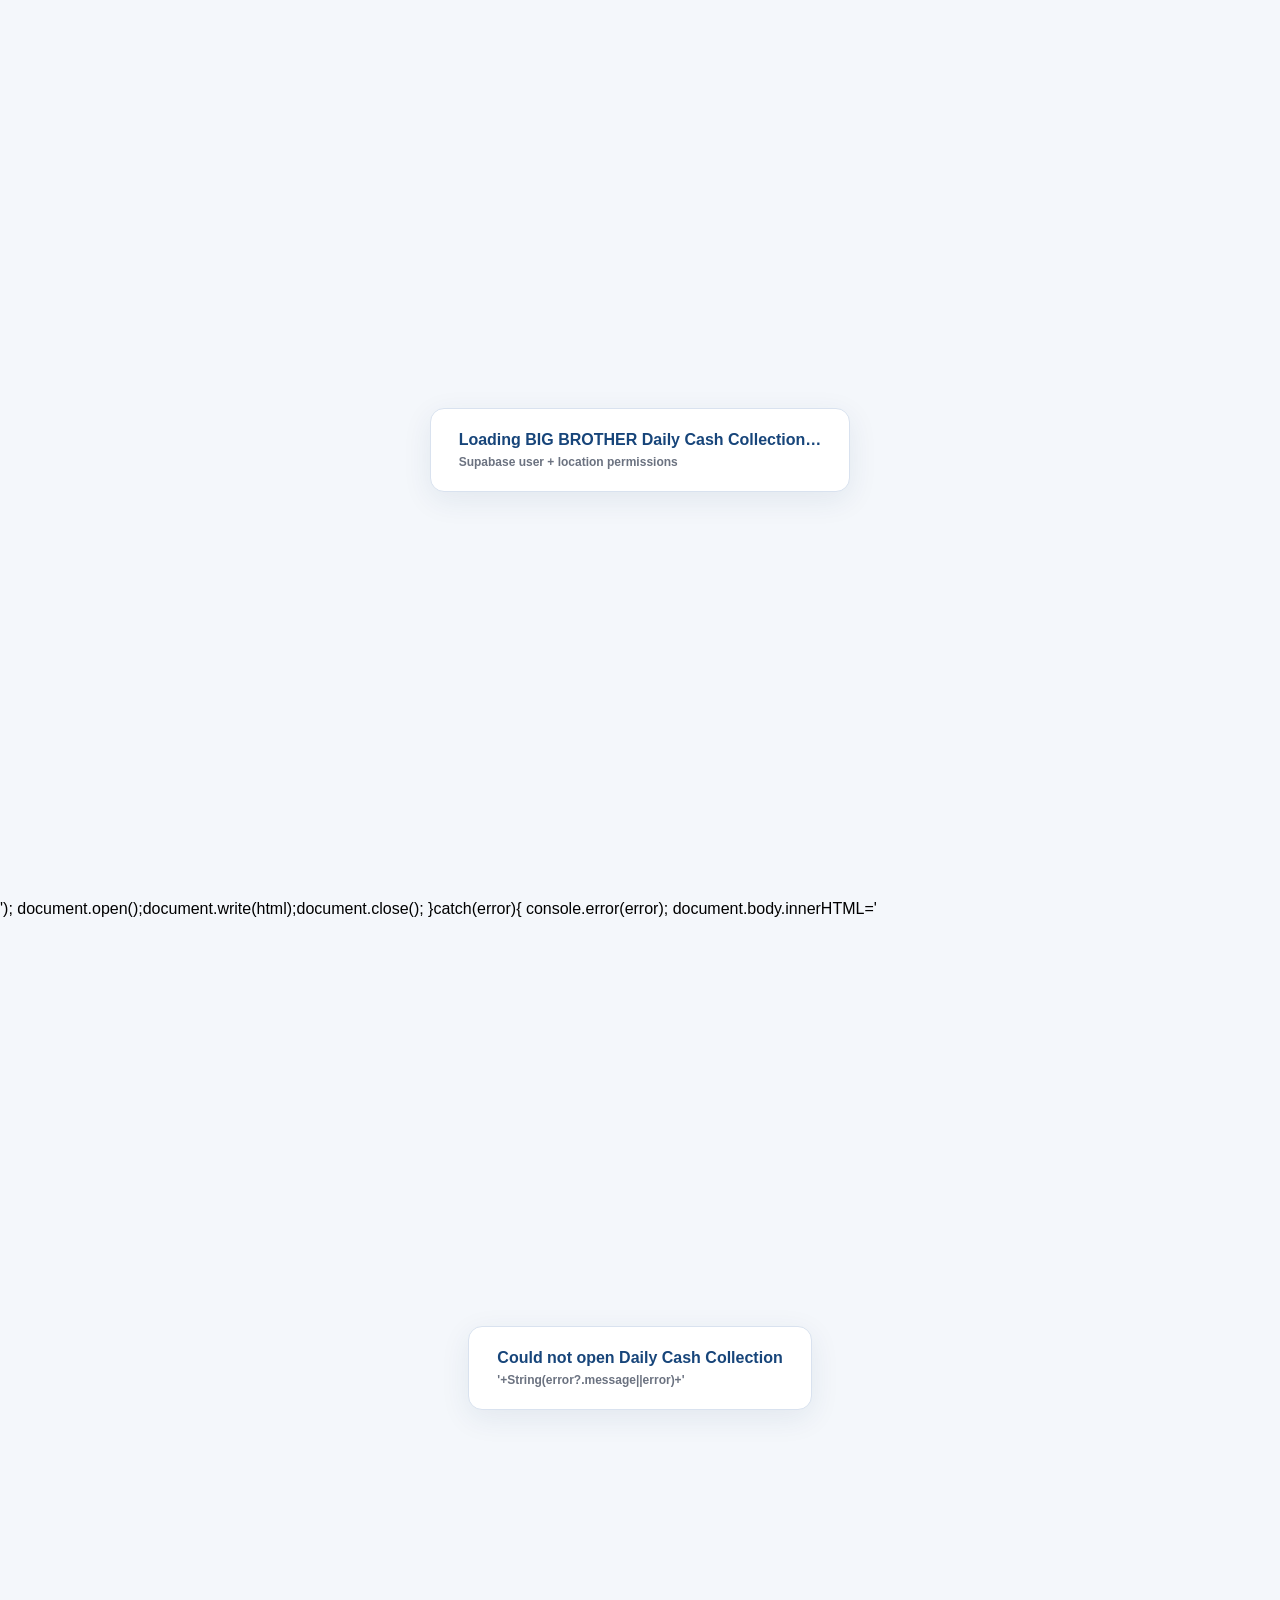
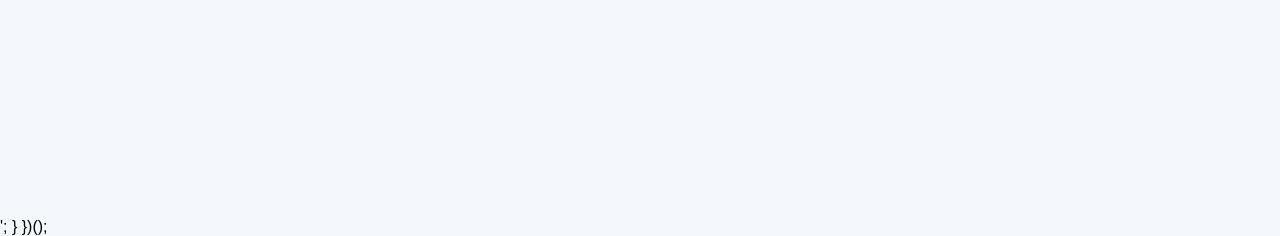
==== index.html @ cf0cb06e "Mount admin salesman cash refund deduction form in Daily Cash Collection" ====
<!doctype html>
<html lang="en">
<head>
<meta charset="utf-8"><meta name="viewport" content="width=device-width,initial-scale=1">
<title>BIG BROTHER — Daily Cash Collection Supabase</title>
<style>html,body{margin:0;min-height:100%;background:#f4f7fb;font-family:Arial,sans-serif}.bb-loader{min-height:100vh;display:flex;align-items:center;justify-content:center}.bb-card{background:#fff;border:1px solid #d9e2ef;border-radius:14px;padding:22px 28px;box-shadow:0 8px 30px #173a6615;color:#17457a;font-weight:800}.bb-sub{margin-top:6px;color:#6b7280;font-size:12px;font-weight:600}</style>
</head>
<body>
<div class="bb-loader"><div class="bb-card">Loading BIG BROTHER Daily Cash Collection…<div class="bb-sub">Supabase user + location permissions</div></div></div>
<script>
(async function(){
  try{
    const response=await fetch('legacy-google-v4.7.html?v=20261017-crossday1',{cache:'no-store'});
    if(!response.ok)throw new Error('Could not load Daily Cash source.');
    let html=await response.text();

    const adapter='<scr'+'ipt src="supabase-daily-cash-adapter.js?v=20261101-admin-refunds1"></scr'+'ipt>';
    const headClose=html.toLowerCase().indexOf('</head>');
    if(headClose<0)throw new Error('Daily Cash source is missing </head>.');
    html=html.slice(0,headClose)+adapter+'\n'+html.slice(headClose);

    const marker='(async function init(){';
    const replacement=`api=window.BBDailyCashAdapter.api;\napiPost=window.BBDailyCashAdapter.apiPost;\nloadLocationMap=async function(){\n  const map=await window.BBDailyCashAdapter.locationMap();\n  locationMap=map;\n  return map;\n};\n// Supabase multi-user hardening: never reuse another account's legacy browser cache.\nreadCache=function(){return null;};\nsaveCache=function(){};\nshowCache=function(){return false;};\nreadCloseStateCache=function(){return {};};\nsaveCloseStateCache=function(){};\nsalesmanSessionToken='SUPABASE_AUTH';\n\n(async function init(){\n  try{\n    await window.BBDailyCashAdapter.ensureSession();\n    const profile=await window.BBDailyCashAdapter.accessProfile();\n    try{\n      localStorage.removeItem('BB_DAILY_CASH_COLLECTION_CACHE_V1');\n      localStorage.removeItem('BB_DAILY_CASH_CLOSE_STATE_V1');\n    }catch(_){}\n    const label=profile?.staff?.staffName||profile?.user?.email||'Signed in';\n    const pill=document.querySelector('.topbar .pill');\n    if(pill)pill.textContent='Supabase · '+label;\n  }catch(error){\n    showError(error?.message||'Daily Cash Collection access denied.');\n    if($("syncStatus"))$("syncStatus").textContent='Supabase sign-in required';\n    return;\n  }`;
    if(!html.includes(marker))throw new Error('Daily Cash initialization marker was not found.');
    html=html.replace(marker,replacement);
    html=html.replace('<title>BIG BROTHER — Daily Cash Collection V4.4 Responsive Close Workspace</title>','<title>BIG BROTHER — Daily Cash Collection Supabase</title>');
    html=html.replace('Invoice History · Cash Sales Only','Supabase · Cash Sales Only');

    html=html.replace('</body>','<scr'+'ipt src="admin-salesman-refund-overview-v1.js?v=20261101-admin-deduct3"></scr'+'ipt></body>');
    html=html.replace('</body>', '<script src="admin-close-salesman-refunds-v1.js?v=20261101-admin-deduct3"></script></body>');
    document.open();document.write(html);document.close();
  }catch(error){
    console.error(error);
    document.body.innerHTML='<div class="bb-loader"><div class="bb-card">Could not open Daily Cash Collection<div class="bb-sub">'+String(error?.message||error)+'</div></div></div>';
  }
})();
</script>
</body>
</html>
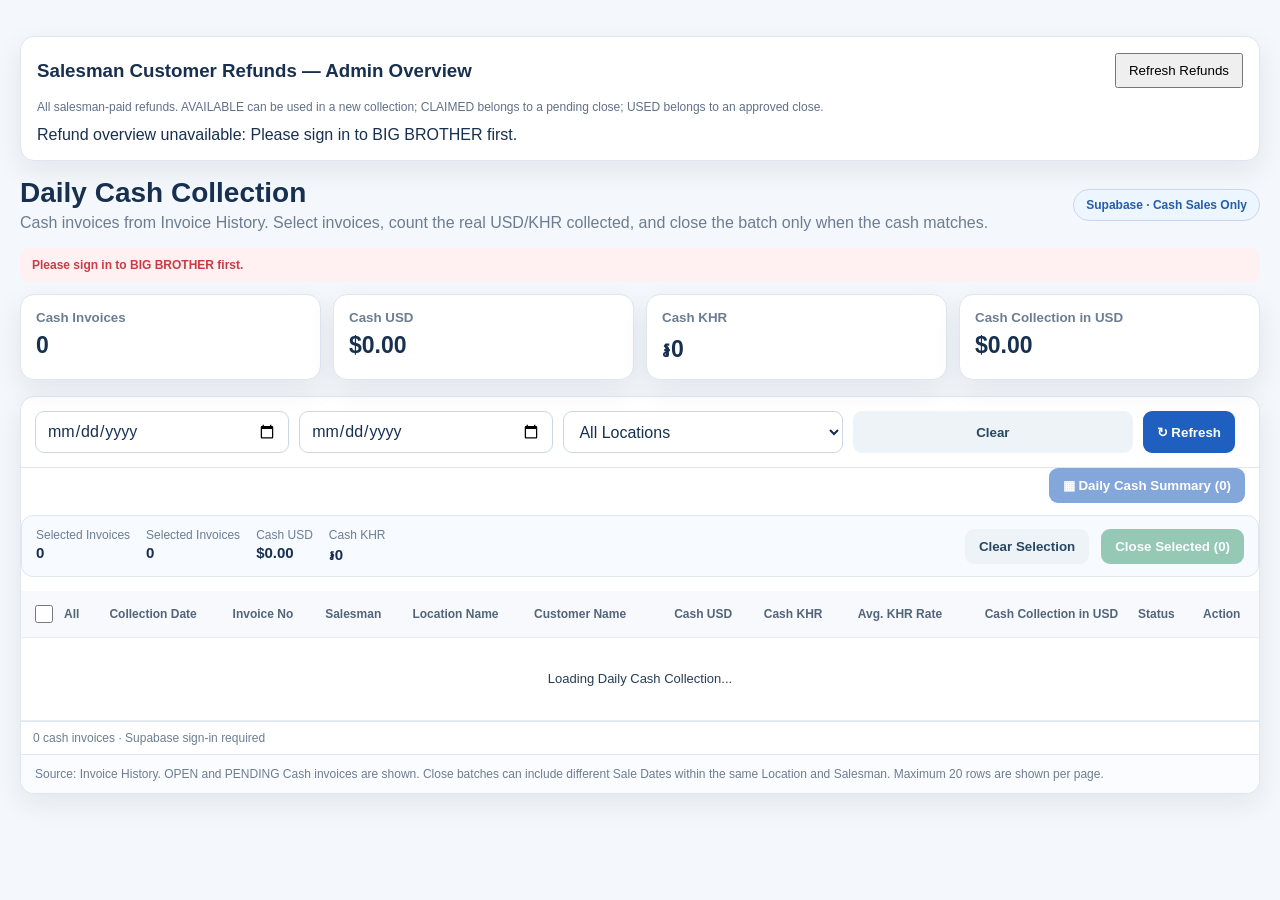
==== commit 539baf86: "Fix inline loader script escaping for admin refund deduction" ====
--- a/index.html
+++ b/index.html
@@ -27,7 +27,7 @@
     html=html.replace('Invoice History · Cash Sales Only','Supabase · Cash Sales Only');
 
     html=html.replace('</body>','<scr'+'ipt src="admin-salesman-refund-overview-v1.js?v=20261101-admin-deduct3"></scr'+'ipt></body>');
-    html=html.replace('</body>', '<script src="admin-close-salesman-refunds-v1.js?v=20261101-admin-deduct3"></script></body>');
+    html=html.replace('</body>','<scr'+'ipt src="admin-close-salesman-refunds-v1.js?v=20261101-admin-deduct3"></scr'+'ipt></body>');
     document.open();document.write(html);document.close();
   }catch(error){
     console.error(error);
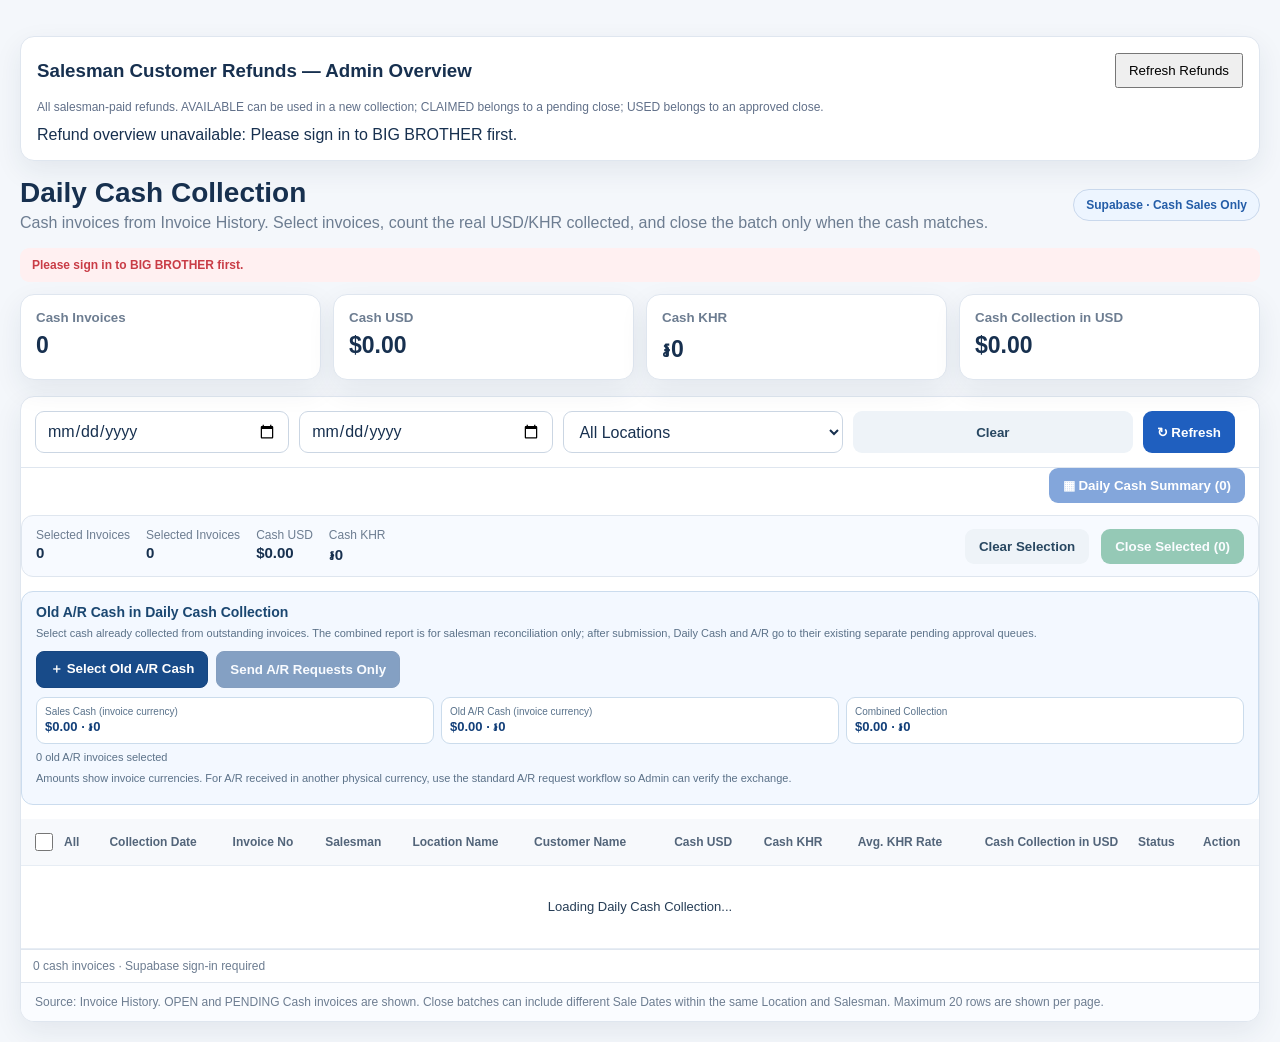
==== commit fde1e27b: "Enable combined A/R cash in desktop Daily Cash Collection" ====
--- a/index.html
+++ b/index.html
@@ -10,7 +10,7 @@
 <script>
 (async function(){
   try{
-    const response=await fetch('legacy-google-v4.7.html?v=20261017-crossday1',{cache:'no-store'});
+    const response=await fetch('legacy-google-v4.7.html?v=20261110-summary-oldest-date1',{cache:'no-store'});
     if(!response.ok)throw new Error('Could not load Daily Cash source.');
     let html=await response.text();
 
@@ -28,6 +28,8 @@
 
     html=html.replace('</body>','<scr'+'ipt src="admin-salesman-refund-overview-v1.js?v=20261101-admin-deduct3"></scr'+'ipt></body>');
     html=html.replace('</body>','<scr'+'ipt src="admin-close-salesman-refunds-v1.js?v=20261101-admin-deduct3"></scr'+'ipt></body>');
+    // Shared sales + old A/R cash selection; load after existing refunds/close integrations.
+    html=html.replace('</body>','<scr'+'ipt src="daily-cash-collection-ar-cash-v1.js?v=20261116-main-dcc-ar1"></scr'+'ipt></body>');
     document.open();document.write(html);document.close();
   }catch(error){
     console.error(error);
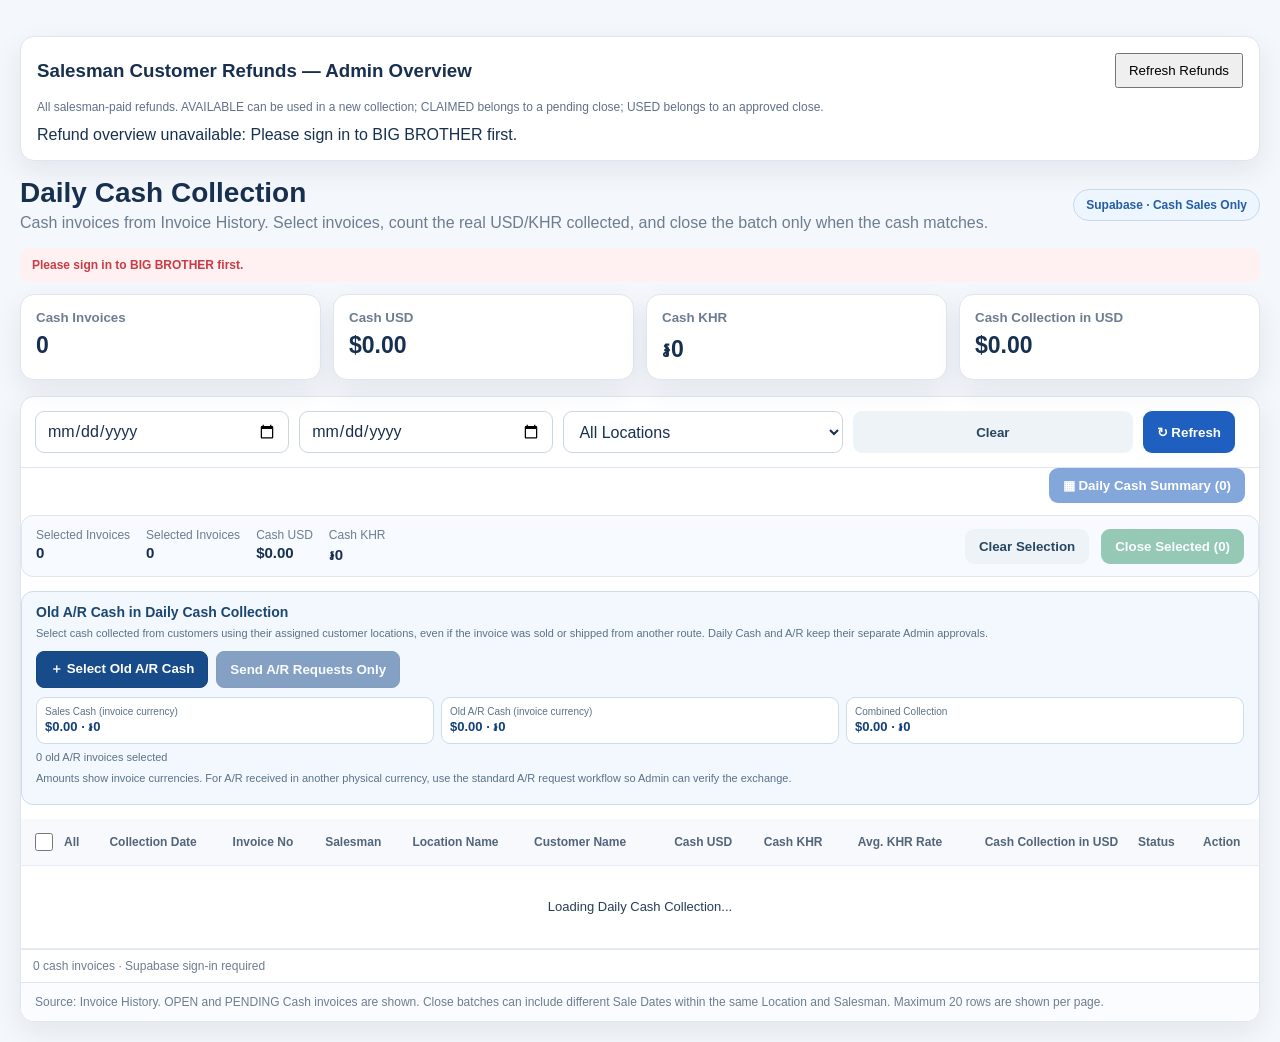
==== commit 9ca43bf8: "Refresh A/R cash picker to use customer assigned location on desktop/mobile" ====
--- a/index.html
+++ b/index.html
@@ -29,7 +29,7 @@
     html=html.replace('</body>','<scr'+'ipt src="admin-salesman-refund-overview-v1.js?v=20261101-admin-deduct3"></scr'+'ipt></body>');
     html=html.replace('</body>','<scr'+'ipt src="admin-close-salesman-refunds-v1.js?v=20261101-admin-deduct3"></scr'+'ipt></body>');
     // Shared sales + old A/R cash selection; load after existing refunds/close integrations.
-    html=html.replace('</body>','<scr'+'ipt src="daily-cash-collection-ar-cash-v1.js?v=20261116-main-dcc-ar1"></scr'+'ipt></body>');
+    html=html.replace('</body>','<scr'+'ipt src="daily-cash-collection-ar-cash-v1.js?v=20261116-customer-route2"></scr'+'ipt></body>');
     document.open();document.write(html);document.close();
   }catch(error){
     console.error(error);
